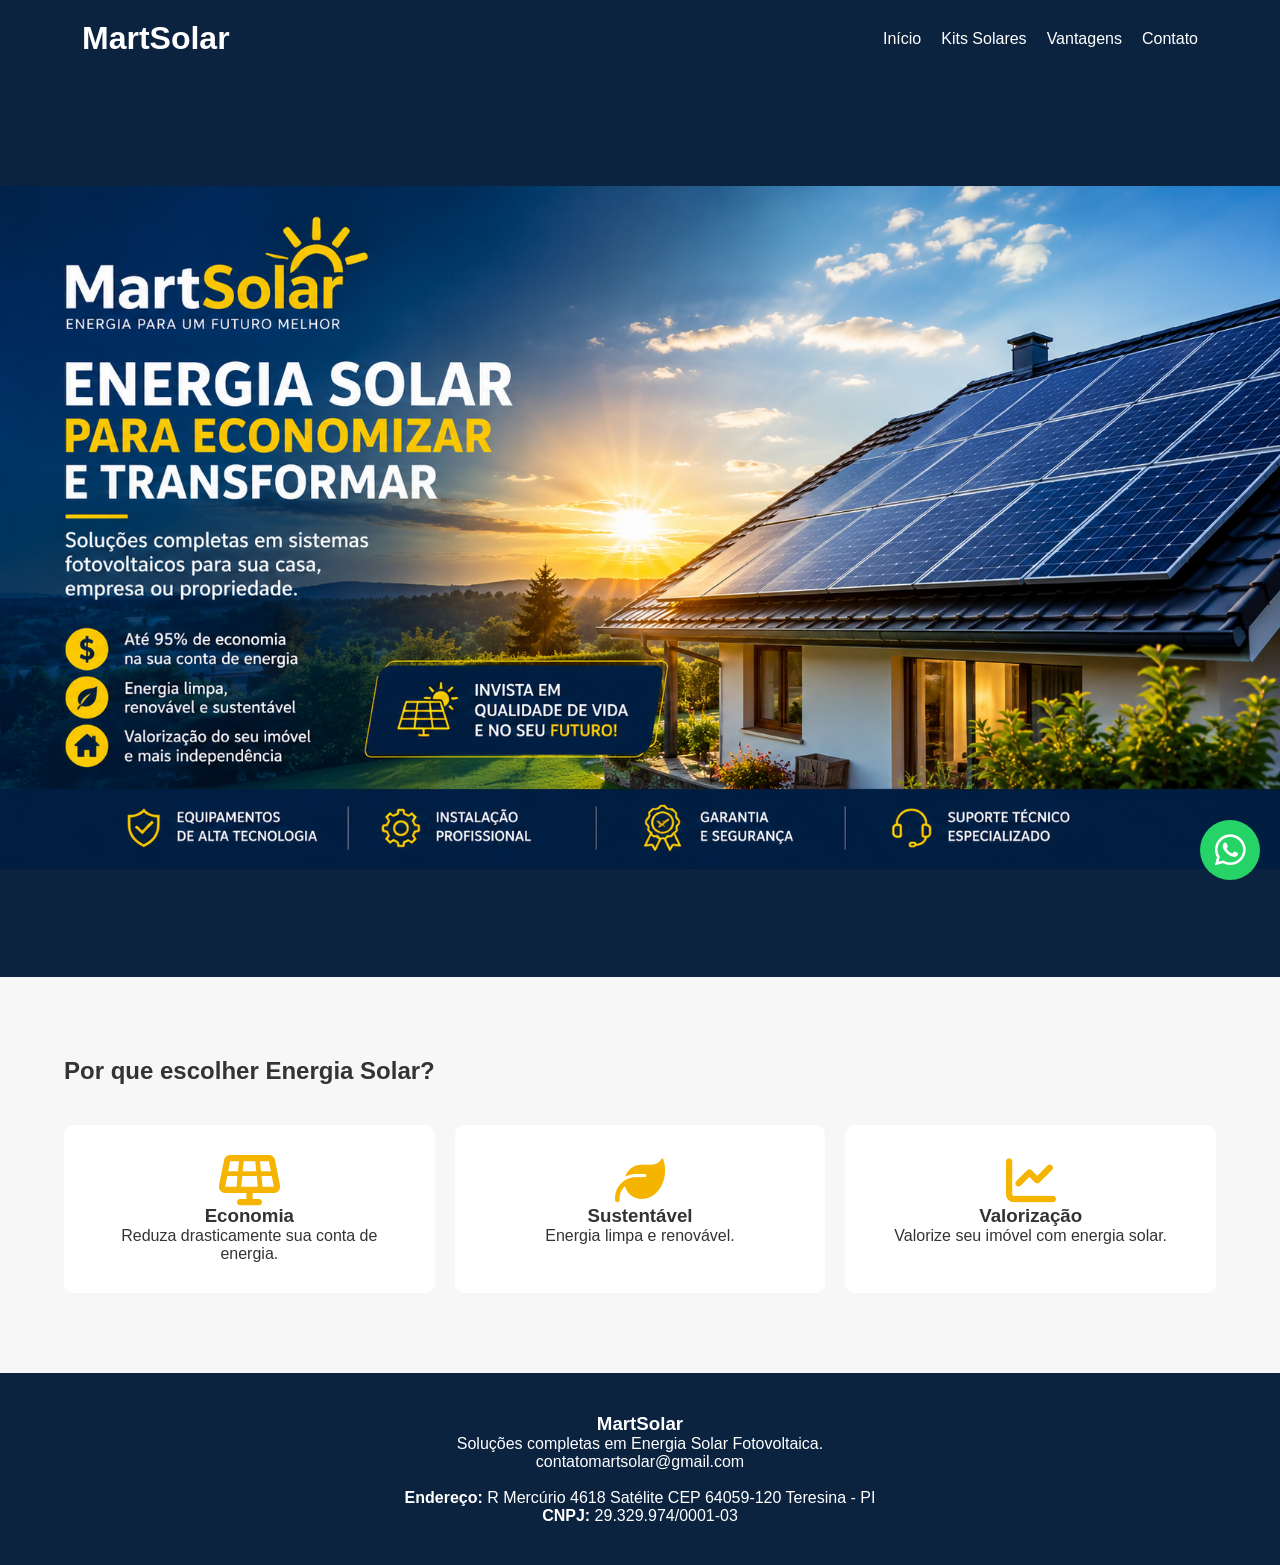
==== index.html @ 5c07a3c1 "Atualiza projeto" ====
<!DOCTYPE html>
<html lang="pt-BR">
<head>
<meta charset="UTF-8">
<meta name="viewport" content="width=device-width, initial-scale=1.0">

<title>MartSolar | Energia Solar Fotovoltaica</title>

<link rel="stylesheet" href="css/style.css">

<link rel="stylesheet"
href="https://cdnjs.cloudflare.com/ajax/libs/font-awesome/6.5.1/css/all.min.css">

</head>
<body>

<header>
    <div class="container">
        <h1>MartSolar</h1>

        <nav>
            <ul>
                <li><a href="#inicio">Início</a></li>
                <li><a href="kits.html">Kits Solares</a></li>
                <li><a href="vantagens.html">Vantagens</a></li>
                <li><a href="contato.html">Contato</a></li>
            </ul>
        </nav>
    </div>
</header>

<section id="inicio" class="banner">
    <div class="overlay">
        <div class="banner-content"></div>
    </div>
</section>

<section id="vantagens" class="vantagens">
    <div class="container">

        <h2>Por que escolher Energia Solar?</h2>

        <div class="cards">

            <div class="card">
                <i class="fas fa-solar-panel"></i>
                <h3>Economia</h3>
                <p>Reduza drasticamente sua conta de energia.</p>
            </div>

            <div class="card">
                <i class="fas fa-leaf"></i>
                <h3>Sustentável</h3>
                <p>Energia limpa e renovável.</p>
            </div>

            <div class="card">
                <i class="fas fa-chart-line"></i>
                <h3>Valorização</h3>
                <p>Valorize seu imóvel com energia solar.</p>
            </div>

        </div>

    </div>
</section>

<footer id="contato">

    <div class="container">

        <h3>MartSolar</h3>

        <p>
            Soluções completas em Energia Solar Fotovoltaica.
        </p>

        <p>
            contatomartsolar@gmail.com
        </p>

        <p>
        <br>   
            <strong>Endereço:</strong> R Mercúrio 4618 Satélite CEP 64059-120 Teresina - PI
        </p>

        <p>
            <strong>CNPJ:</strong> 29.329.974/0001-03
        </p>

    </div>

</footer>

<a
href="https://wa.me/558632118817?text=Olá%20MartSolar"
target="_blank"
class="whatsapp">

<i class="fab fa-whatsapp"></i>

</a>

<script src="js/script.js"></script>

</body>
</html>
---- css/style.css ----
*{
    margin:0;
    padding:0;
    box-sizing:border-box;
}

body{
    font-family:Arial, sans-serif;
    color:#333;
}

.container{
    width:90%;
    max-width:1200px;
    margin:auto;
}

header{
    background:#0c2340;
    color:white;
    padding:20px;
}

header .container{
    display:flex;
    justify-content:space-between;
    align-items:center;
}

nav ul{
    display:flex;
    list-style:none;
    gap:20px;
}

nav a{
    color:white;
    text-decoration:none;
}

.banner{
    min-height: 100vh;
    background-image: url('../imagens/banner-solar.jpg');
    background-position: center center;
    background-repeat: no-repeat;
    background-size: contain;
    background-color: #0C2340;
}

.overlay{
    background:rgba(0,0,0,.5);
    height:100%;
    display:flex;
    align-items:center;
    justify-content:center;
}

.banner-content{
    text-align:center;
    color:white;
}

.banner-content h2{
    font-size:3rem;
}

.banner-content p{
    margin:20px 0;
    font-size:1.2rem;
}

.btn{
    background:#f4b400;
    color:white;
    padding:15px 30px;
    text-decoration:none;
    border-radius:5px;
}

.vantagens{
    padding:80px 0;
    background:#f7f7f7;
}

.cards{
    display:flex;
    gap:20px;
    margin-top:40px;
}

.card{
    flex:1;
    text-align:center;
    background:white;
    padding:30px;
    border-radius:10px;
}

.card i{
    font-size:50px;
    color:#f4b400;
}

.kits{
    padding:80px 0;
}

.kits-page-intro{
    padding:64px 0 0;
    background:#f7f7f7;
    text-align:center;
}

.kits-page-intro h2{
    margin:10px 0;
    color:#0c2340;
    font-size:clamp(30px,4vw,42px);
}

.kits-page-intro p{
    max-width:700px;
    margin:0 auto;
    color:#596575;
    line-height:1.6;
}

.kits-page-list{
    padding-top:36px;
    background:#f7f7f7;
}

.kits-page-list .grid{
    grid-template-columns:repeat(3,minmax(0,1fr));
}

.kits-page-list .produto{
    display:flex;
    flex-direction:column;
    background:white;
}

.kits-page-list .produto img{
    aspect-ratio:16 / 9;
    object-fit:cover;
}

.kits-page-list .produto p{
    flex:1;
    margin:0 20px 12px;
    line-height:1.55;
}

.kits-page-list .produto button{
    align-self:center;
    min-height:46px;
    font:inherit;
    font-weight:bold;
}

.grid{
    display:grid;
    grid-template-columns:repeat(auto-fit,minmax(300px,1fr));
    gap:30px;
}

.produto{
    border:1px solid #ddd;
    border-radius:10px;
    overflow:hidden;
    text-align:center;
}

.produto img{
    width: 100%;
    height: auto;
    border-radius: 8px 8px 0 0;
}

.produto h3{
    margin:15px;
}

.produto span{
    display:block;
    font-size:22px;
    color:#0c2340;
    font-weight:bold;
}

.produto button{
    margin:20px;
    padding:12px 30px;
    background:#f4b400;
    color:white;
    border:none;
    cursor:pointer;
}

footer{
    background:#0c2340;
    color:white;
    text-align:center;
    padding:40px;
}

.vantagens-hero{
    padding:96px 0;
    background:linear-gradient(120deg,#0c2340,#164a68);
    color:white;
}

.vantagens-hero-content{
    max-width:850px;
    text-align:center;
}

.vantagens-eyebrow{
    color:#d79d12;
    font-size:14px;
    font-weight:bold;
    letter-spacing:1px;
    text-transform:uppercase;
}

.vantagens-hero .vantagens-eyebrow{
    color:#ffd15b;
}

.vantagens-hero h2{
    margin:16px 0;
    font-size:clamp(36px,6vw,60px);
    line-height:1.1;
}

.vantagens-hero-content > p:not(.vantagens-hero-note){
    max-width:700px;
    margin:0 auto 28px;
    font-size:18px;
    line-height:1.6;
}

.vantagens-cta{
    display:inline-flex;
    min-height:50px;
    align-items:center;
    justify-content:center;
    gap:10px;
    padding:14px 22px;
    border-radius:6px;
    background:#f4b400;
    color:#0c2340;
    font-weight:bold;
    text-align:center;
    text-decoration:none;
}

.vantagens-cta:hover{
    background:#ffd15b;
}

.vantagens-cta:focus-visible{
    outline:3px solid #fff;
    outline-offset:3px;
}

.vantagens-hero-note{
    margin-top:18px;
    color:#e1e9f1;
    font-size:13px;
    line-height:1.5;
}

.vantagens-beneficios,
.vantagens-estudos{
    padding:76px 0;
}

.vantagens-estudos{
    background:#f7f7f7;
}

.vantagens-section-heading{
    max-width:780px;
    margin:0 auto 36px;
    text-align:center;
}

.vantagens-section-heading h2,
.proposta-layout h2{
    margin:10px 0;
    color:#0c2340;
    font-size:clamp(28px,4vw,38px);
    line-height:1.2;
}

.vantagens-section-heading > p{
    color:#596575;
    line-height:1.6;
}

.vantagens-grid{
    display:grid;
    grid-template-columns:repeat(3,minmax(0,1fr));
    gap:22px;
}

.vantagem-item{
    padding:26px;
    border:1px solid #e3e7eb;
    border-radius:10px;
    background:white;
}

.vantagem-icon{
    display:flex;
    width:48px;
    height:48px;
    align-items:center;
    justify-content:center;
    margin-bottom:16px;
    border-radius:50%;
    background:#fff4d2;
    color:#0c2340;
    font-size:21px;
}

.vantagem-item h3,
.estudo-card h3{
    margin-bottom:10px;
    color:#0c2340;
    font-size:20px;
}

.vantagem-item p,
.estudo-card p,
.proposta-layout p{
    color:#596575;
    line-height:1.65;
}

.estudos-grid{
    display:grid;
    grid-template-columns:repeat(3,minmax(0,1fr));
    gap:22px;
}

.estudo-card{
    display:flex;
    flex-direction:column;
    align-items:flex-start;
    padding:26px;
    border:1px solid #e3e7eb;
    border-radius:10px;
    background:white;
}

.estudo-label{
    margin-bottom:14px;
    color:#8a6100;
    font-size:12px;
    font-weight:bold;
    letter-spacing:.5px;
    text-transform:uppercase;
}

.estudo-card p{
    flex:1;
    margin-bottom:18px;
}

.estudo-card a{
    color:#0c5d83;
    font-weight:bold;
    line-height:1.5;
    text-decoration-thickness:1px;
    text-underline-offset:3px;
}

.estudos-nota{
    margin-top:20px;
    color:#596575;
    font-size:13px;
    line-height:1.5;
}

.vantagens-proposta{
    padding:64px 0;
    background:#fff4d2;
}

.proposta-layout{
    display:flex;
    align-items:center;
    justify-content:space-between;
    gap:32px;
}

.proposta-layout > div{
    max-width:760px;
}

.proposta-layout .vantagens-cta{
    flex-shrink:0;
}

.orcamento{
    padding:72px 0 80px;
    background:#f7f7f7;
}

.orcamento-intro{
    max-width:680px;
    margin:0 auto 32px;
    text-align:center;
}

.orcamento-eyebrow{
    color:#b47d00;
    font-size:14px;
    font-weight:bold;
    text-transform:uppercase;
    letter-spacing:1px;
}

.orcamento-intro h2{
    margin:10px 0;
    color:#0c2340;
    font-size:36px;
}

.orcamento-intro p{
    line-height:1.6;
}

.orcamento-form{
    max-width:760px;
    margin:auto;
    padding:32px;
    background:white;
    border:1px solid #e3e7eb;
    border-radius:12px;
    box-shadow:0 8px 28px rgba(12,35,64,.08);
}

.form-grid{
    display:grid;
    grid-template-columns:repeat(2,minmax(0,1fr));
    gap:20px;
}

.form-field{
    display:flex;
    flex-direction:column;
    gap:8px;
}

.form-field-full{
    grid-column:1 / -1;
}

.form-field label{
    color:#0c2340;
    font-size:15px;
    font-weight:bold;
}

.form-field label span{
    color:#667085;
    font-weight:normal;
}

.form-field input,
.form-field select,
.form-field textarea{
    width:100%;
    min-height:48px;
    padding:12px 14px;
    border:1px solid #cbd2d9;
    border-radius:6px;
    background:white;
    color:#333;
    font:inherit;
}

.form-field textarea{
    min-height:112px;
    resize:vertical;
}

.form-field input:focus,
.form-field select:focus,
.form-field textarea:focus{
    outline:3px solid rgba(244,180,0,.28);
    border-color:#b47d00;
}

.form-notice{
    margin:22px 0 16px;
    color:#596575;
    font-size:14px;
    line-height:1.5;
}

.orcamento-submit{
    display:flex;
    width:100%;
    min-height:52px;
    align-items:center;
    justify-content:center;
    gap:10px;
    padding:12px 20px;
    border:0;
    border-radius:6px;
    background:#25d366;
    color:#fff;
    font:inherit;
    font-weight:bold;
    cursor:pointer;
}

.orcamento-submit:hover{
    background:#1eae55;
}

.orcamento-submit:focus-visible{
    outline:3px solid #0c2340;
    outline-offset:3px;
}

.whatsapp{
    position:fixed;
    bottom:20px;
    right:20px;
    width:60px;
    height:60px;
    background:#25d366;
    color:white;
    border-radius:50%;
    display:flex;
    align-items:center;
    justify-content:center;
    font-size:35px;
    text-decoration:none;
    z-index:999;
}

@media (max-width: 768px){
    header{
        padding:18px 0;
    }

    header .container{
        flex-direction:column;
        gap:16px;
    }

    nav{
        width:100%;
    }

    nav ul{
        justify-content:center;
        flex-wrap:wrap;
        gap:8px 18px;
    }

    nav a{
        display:block;
        padding:8px 0;
    }

    .banner{
        min-height:65vh;
        min-height:65svh;
    }

    .overlay{
        min-height:inherit;
    }

    .vantagens,
    .kits,
    .kits-page-intro,
    .kits-page-list,
    .orcamento,
    .vantagens-beneficios,
    .vantagens-estudos{
        padding:56px 0;
    }

    .vantagens-hero{
        padding:72px 0;
    }

    .cards{
        flex-direction:column;
        gap:16px;
        margin-top:28px;
    }

    .vantagens-grid,
    .estudos-grid{
        grid-template-columns:repeat(2,minmax(0,1fr));
    }

    .grid{
        grid-template-columns:minmax(0,1fr);
        gap:20px;
    }

    .kits-page-list .grid{
        grid-template-columns:minmax(0,1fr);
    }

    footer{
        padding:32px 16px;
    }

    .whatsapp{
        width:54px;
        height:54px;
        right:16px;
        bottom:16px;
        font-size:30px;
    }
}

@media (max-width: 480px){
    .container{
        width:92%;
    }

    header h1{
        font-size:26px;
    }

    nav ul{
        gap:4px 14px;
    }

    nav a{
        font-size:14px;
    }

    .vantagens,
    .kits,
    .kits-page-intro,
    .kits-page-list,
    .orcamento,
    .vantagens-beneficios,
    .vantagens-estudos{
        padding:44px 0;
    }

    .vantagens-hero{
        padding:56px 0;
    }

    .vantagens-hero h2{
        font-size:36px;
    }

    .vantagens-hero-content > p:not(.vantagens-hero-note){
        font-size:16px;
    }

    .vantagens-cta{
        width:100%;
    }

    .vantagens-grid,
    .estudos-grid{
        grid-template-columns:minmax(0,1fr);
        gap:16px;
    }

    .vantagem-item,
    .estudo-card{
        padding:22px;
    }

    .proposta-layout{
        align-items:stretch;
        flex-direction:column;
        gap:20px;
    }

    .vantagens h2,
    .kits h2{
        font-size:25px;
        line-height:1.25;
        text-align:center;
    }

    .card{
        padding:24px 18px;
    }

    .produto button{
        min-height:44px;
        margin:16px;
    }

    footer .container{
        width:100%;
    }

    footer p{
        margin-top:12px;
        line-height:1.5;
        overflow-wrap:anywhere;
    }

    .orcamento-intro h2{
        font-size:28px;
    }

    .orcamento-form{
        padding:22px 18px;
    }

    .form-grid{
        grid-template-columns:minmax(0,1fr);
        gap:16px;
    }

    .form-field-full{
        grid-column:auto;
    }
}
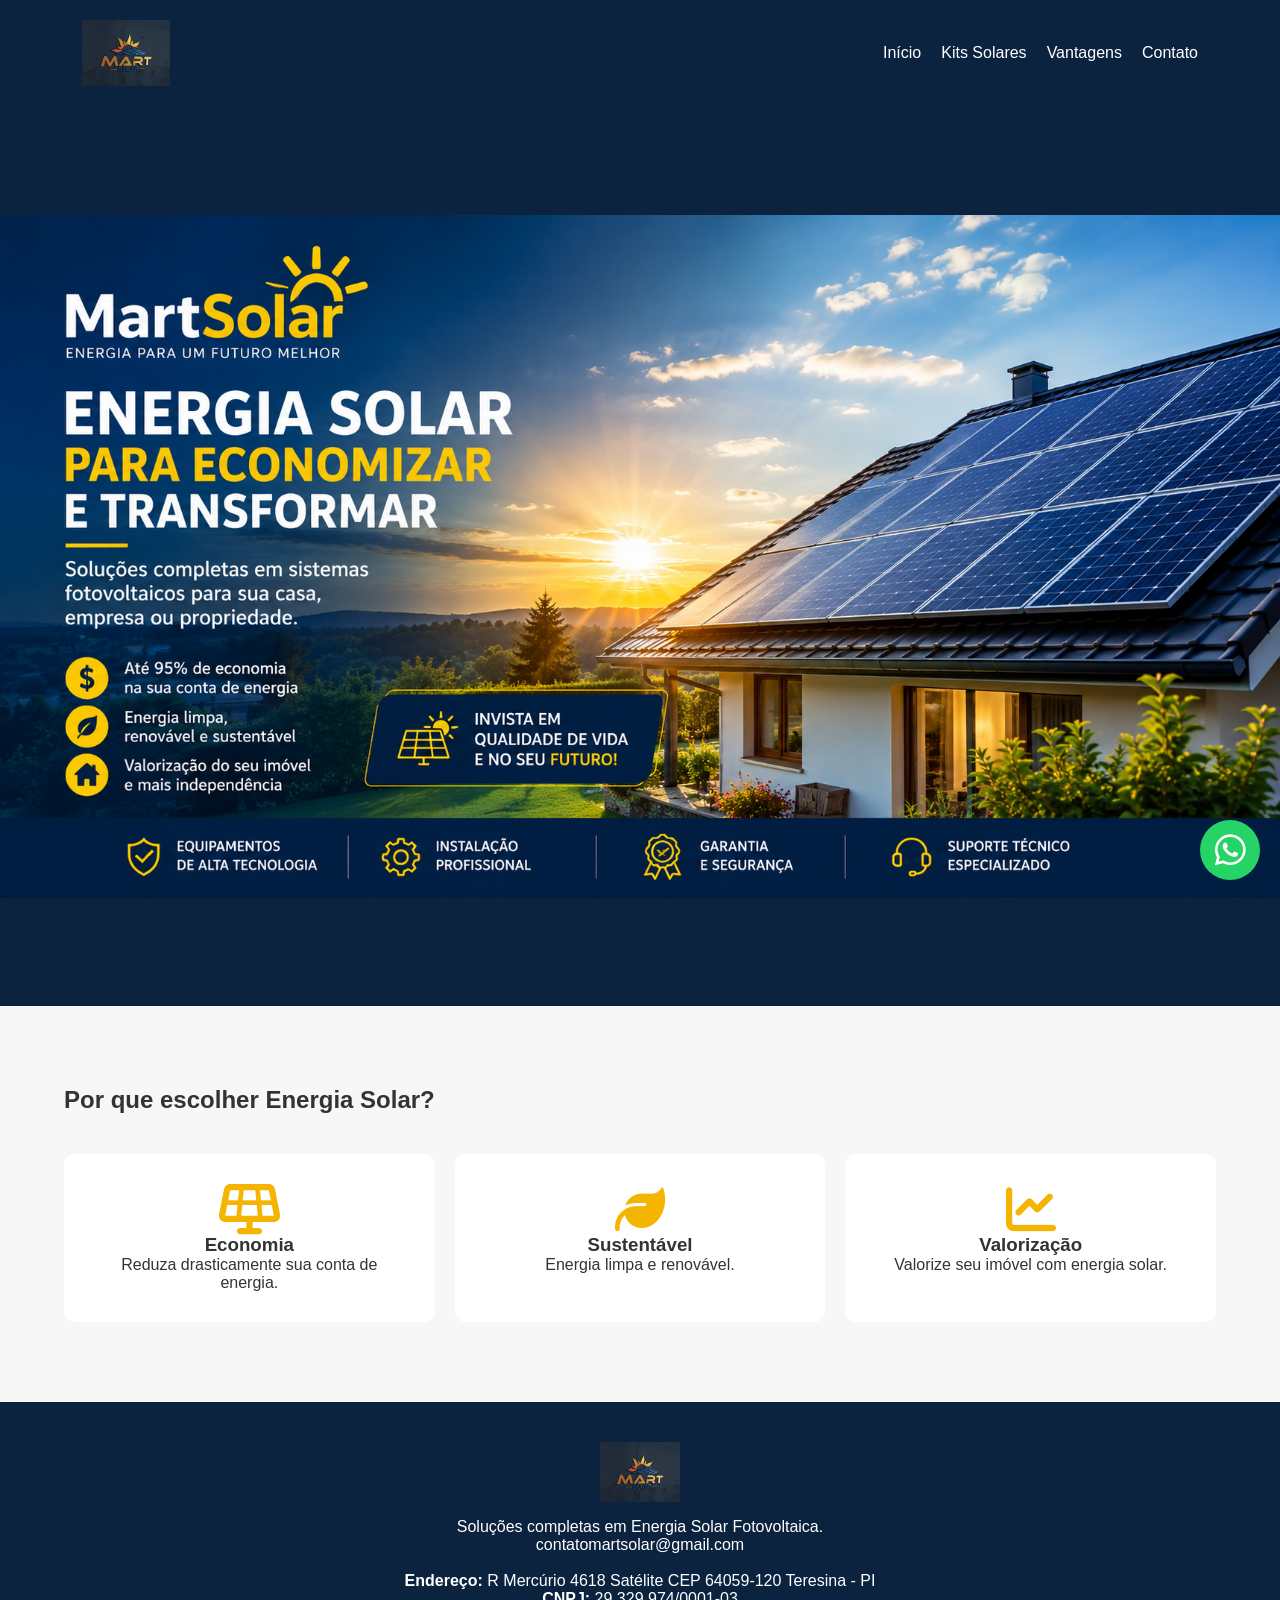
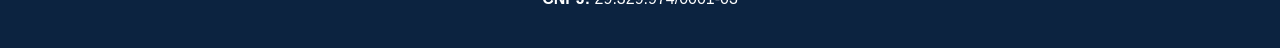
==== commit 58cda261: "Atualiza projeto" ====
--- a/index.html
+++ b/index.html
@@ -5,6 +5,7 @@
 <meta name="viewport" content="width=device-width, initial-scale=1.0">
 
 <title>MartSolar | Energia Solar Fotovoltaica</title>
+<link rel="icon" type="image/jpeg" href="imagens/logo.jpg.jpeg">
 
 <link rel="stylesheet" href="css/style.css">
 
@@ -16,7 +17,7 @@
 
 <header>
     <div class="container">
-        <h1>MartSolar</h1>
+        <h1 class="site-title"><a href="index.html#inicio"><img src="imagens/logo.jpg.jpeg" alt="MartSolar - Início"></a></h1>
 
         <nav>
             <ul>
@@ -69,7 +70,7 @@
 
     <div class="container">
 
-        <h3>MartSolar</h3>
+        <h3 class="footer-brand"><img src="imagens/logo.jpg.jpeg" alt="MartSolar"></h3>
 
         <p>
             Soluções completas em Energia Solar Fotovoltaica.
--- a/css/style.css
+++ b/css/style.css
@@ -25,6 +25,32 @@
     display:flex;
     justify-content:space-between;
     align-items:center;
+}
+
+.site-title{
+    line-height:0;
+}
+
+.site-title a{
+    display:inline-block;
+}
+
+.site-title img{
+    display:block;
+    width:88px;
+    height:66px;
+    object-fit:contain;
+}
+
+.footer-brand{
+    margin-bottom:16px;
+    line-height:0;
+}
+
+.footer-brand img{
+    width:80px;
+    height:60px;
+    object-fit:contain;
 }
 
 nav ul{
@@ -630,8 +656,9 @@
         width:92%;
     }
 
-    header h1{
-        font-size:26px;
+    .site-title img{
+        width:76px;
+        height:57px;
     }
 
     nav ul{
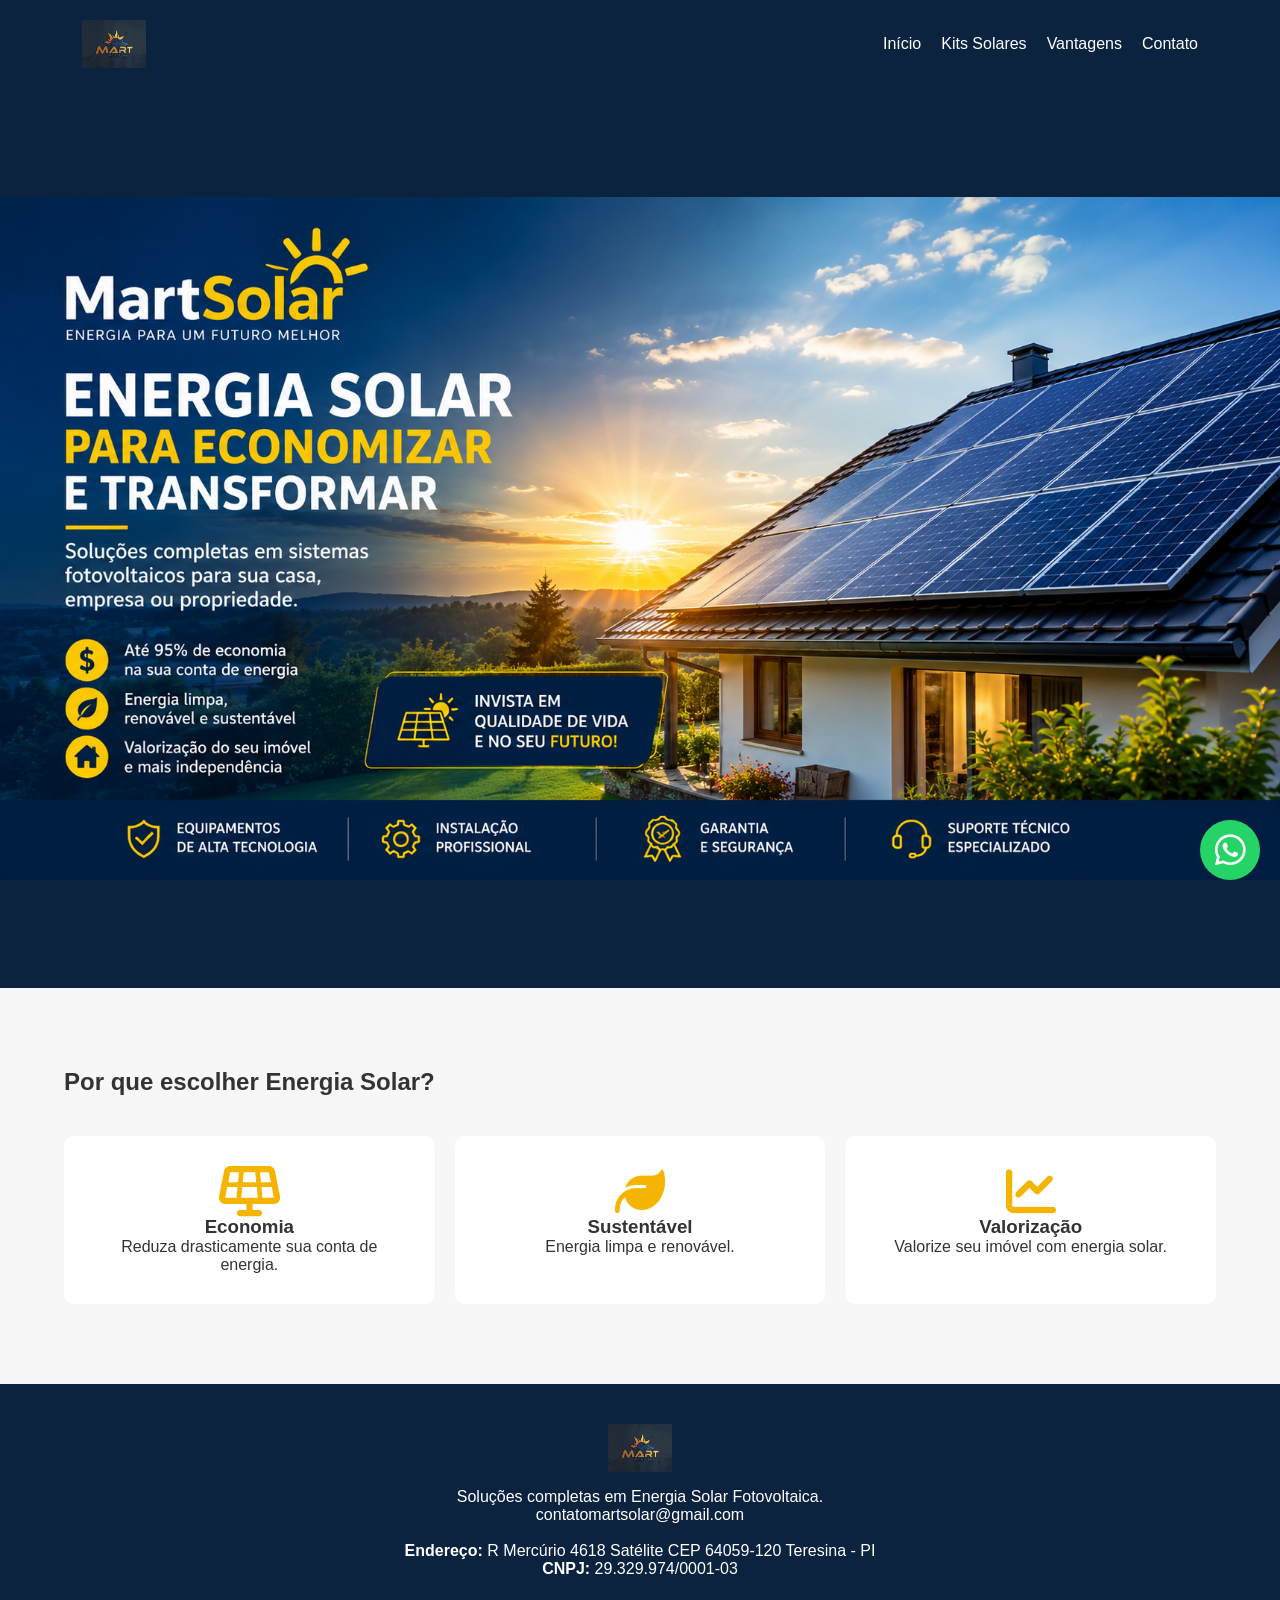
==== commit 5b3efa80: "Atualiza projeto" ====
--- a/index.html
+++ b/index.html
@@ -17,7 +17,7 @@
 
 <header>
     <div class="container">
-        <h1 class="site-title"><a href="index.html#inicio"><img src="imagens/logo.jpg.jpeg" alt="MartSolar - Início"></a></h1>
+        <h1 class="site-title"><a href="index.html#inicio"><img src="imagens/logo.jpg.jpeg" width="64" height="48" alt="MartSolar - Início"></a></h1>
 
         <nav>
             <ul>
@@ -70,7 +70,7 @@
 
     <div class="container">
 
-        <h3 class="footer-brand"><img src="imagens/logo.jpg.jpeg" alt="MartSolar"></h3>
+        <h3 class="footer-brand"><img src="imagens/logo.jpg.jpeg" width="64" height="48" alt="MartSolar"></h3>
 
         <p>
             Soluções completas em Energia Solar Fotovoltaica.
--- a/css/style.css
+++ b/css/style.css
@@ -37,8 +37,9 @@
 
 .site-title img{
     display:block;
-    width:88px;
-    height:66px;
+    width:64px;
+    max-width:100%;
+    height:48px;
     object-fit:contain;
 }
 
@@ -48,8 +49,9 @@
 }
 
 .footer-brand img{
-    width:80px;
-    height:60px;
+    width:64px;
+    max-width:100%;
+    height:48px;
     object-fit:contain;
 }
 
@@ -657,8 +659,8 @@
     }
 
     .site-title img{
-        width:76px;
-        height:57px;
+        width:56px;
+        height:42px;
     }
 
     nav ul{
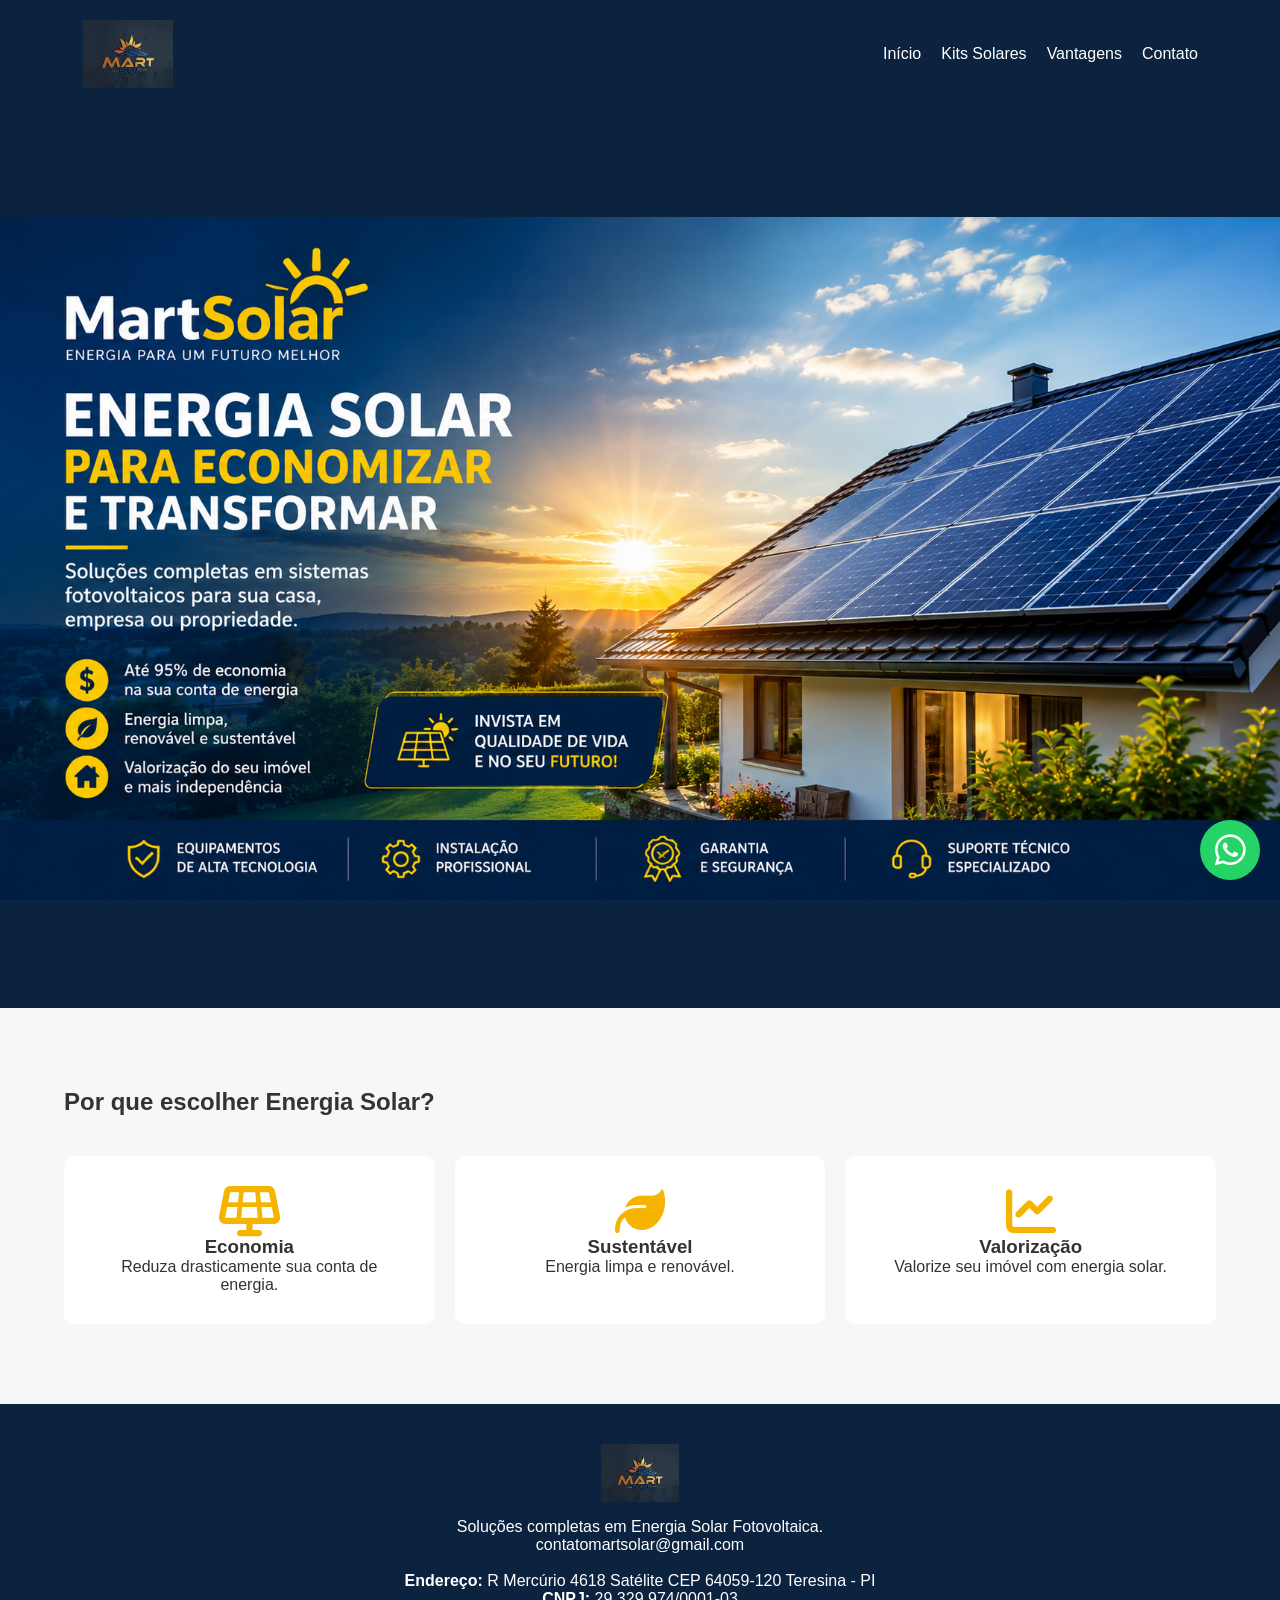
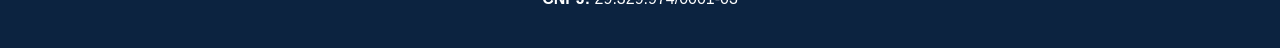
==== commit 6baa28b7: "Atualiza projeto" ====
--- a/index.html
+++ b/index.html
@@ -17,7 +17,7 @@
 
 <header>
     <div class="container">
-        <h1 class="site-title"><a href="index.html#inicio"><img src="imagens/logo.jpg.jpeg" width="64" height="48" alt="MartSolar - Início"></a></h1>
+        <h1 class="site-title"><a href="index.html#inicio"><img src="imagens/logo.jpg.jpeg" width="78" height="58" alt="MartSolar - Início"></a></h1>
 
         <nav>
             <ul>
@@ -70,7 +70,7 @@
 
     <div class="container">
 
-        <h3 class="footer-brand"><img src="imagens/logo.jpg.jpeg" width="64" height="48" alt="MartSolar"></h3>
+        <h3 class="footer-brand"><img src="imagens/logo.jpg.jpeg" width="78" height="58" alt="MartSolar"></h3>
 
         <p>
             Soluções completas em Energia Solar Fotovoltaica.
--- a/css/style.css
+++ b/css/style.css
@@ -27,20 +27,28 @@
     align-items:center;
 }
 
-.site-title{
+header .site-title{
     line-height:0;
-}
-
-.site-title a{
-    display:inline-block;
-}
-
-.site-title img{
+    margin-right:20px;
+}
+
+header .site-title a{
+    display:inline-flex;
+    align-items:center;
+    justify-content:center;
+}
+
+header .site-title img{
     display:block;
-    width:64px;
+    width:92px;
     max-width:100%;
-    height:48px;
+    height:68px;
     object-fit:contain;
+    transition:transform .2s ease;
+}
+
+header .site-title a:hover img{
+    transform:scale(1.05);
 }
 
 .footer-brand{
@@ -49,9 +57,9 @@
 }
 
 .footer-brand img{
-    width:64px;
+    width:78px;
     max-width:100%;
-    height:48px;
+    height:58px;
     object-fit:contain;
 }
 
@@ -168,7 +176,7 @@
 }
 
 .kits-page-list .produto img{
-    aspect-ratio:16 / 9;
+    aspect-ratio:4 / 3;
     object-fit:cover;
 }
 
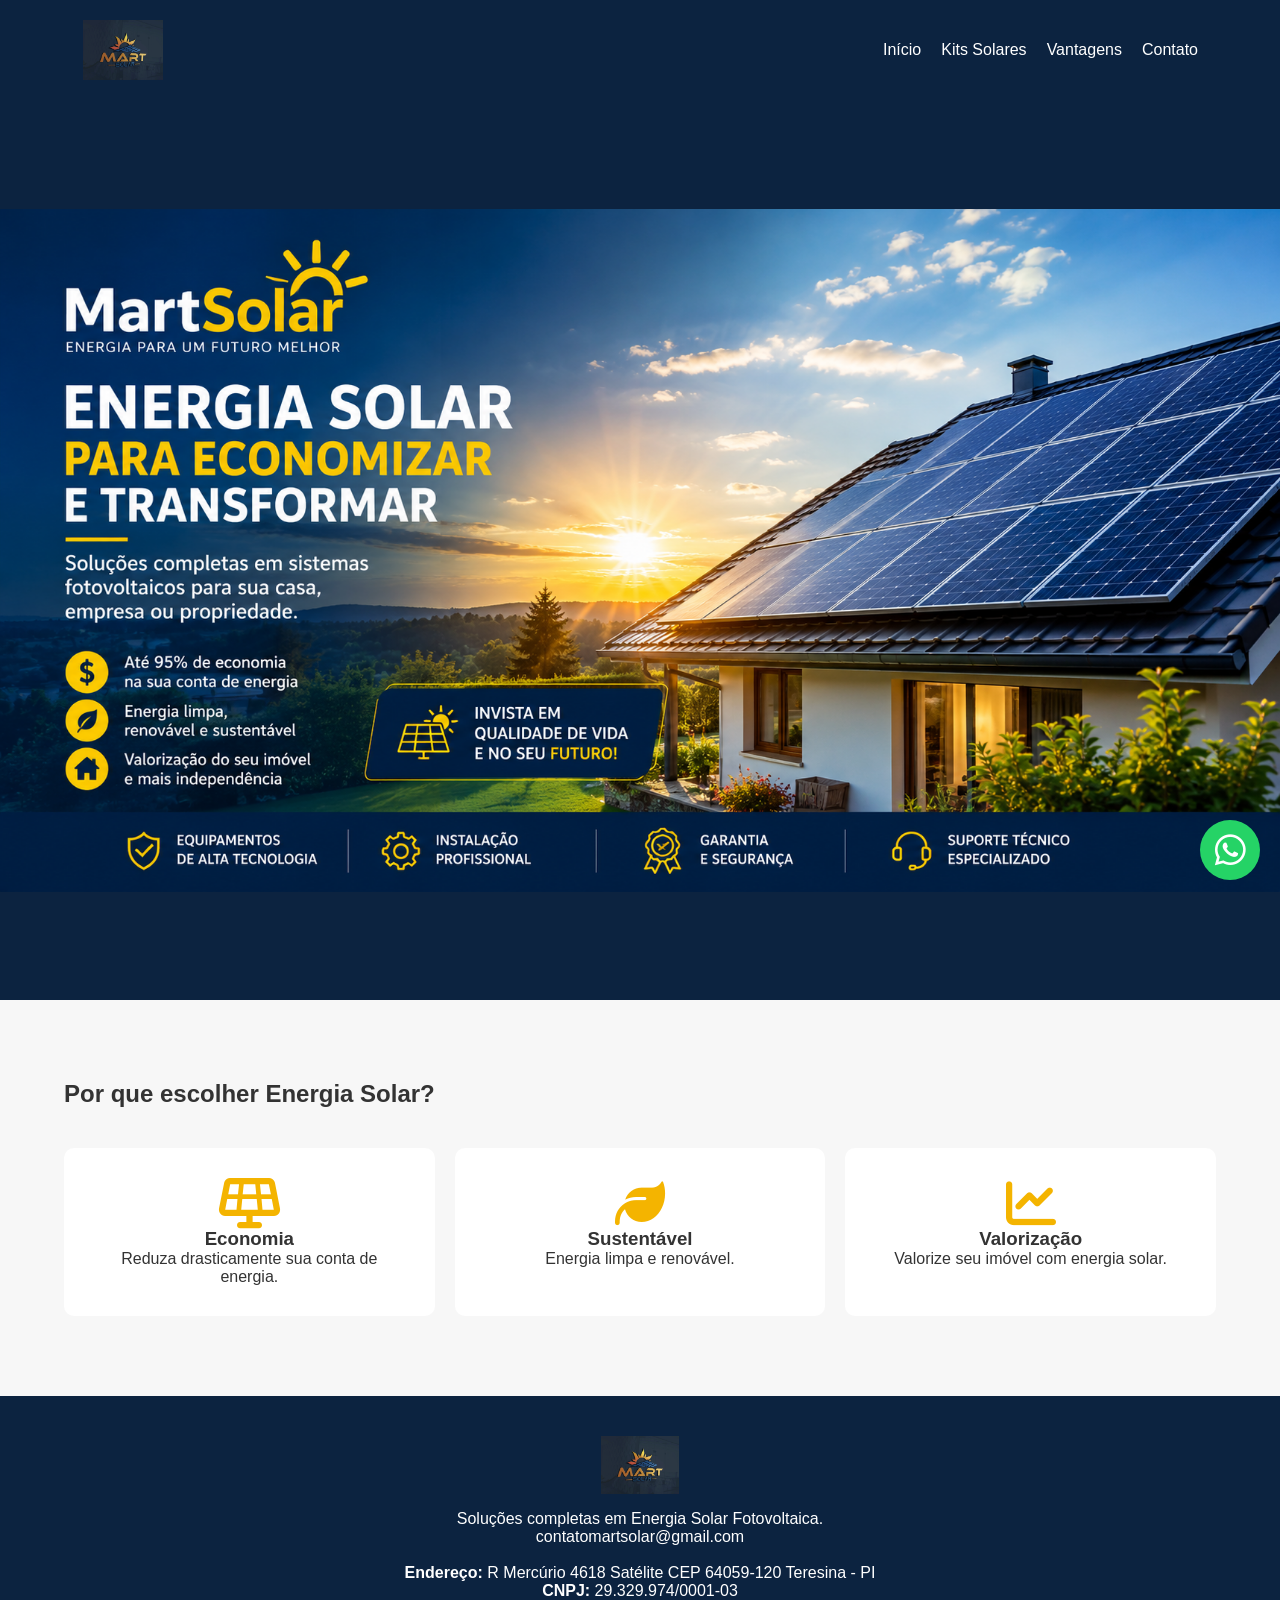
==== commit b2c67f81: "Atualiza projeto" ====
--- a/index.html
+++ b/index.html
@@ -5,7 +5,7 @@
 <meta name="viewport" content="width=device-width, initial-scale=1.0">
 
 <title>MartSolar | Energia Solar Fotovoltaica</title>
-<link rel="icon" type="image/jpeg" href="imagens/logo.jpg.jpeg">
+<link rel="icon" type="image/jpeg" href="imagens/logo.jpeg">
 
 <link rel="stylesheet" href="css/style.css">
 
@@ -17,7 +17,7 @@
 
 <header>
     <div class="container">
-        <h1 class="site-title"><a href="index.html#inicio"><img src="imagens/logo.jpg.jpeg" width="78" height="58" alt="MartSolar - Início"></a></h1>
+        <h1 class="site-title"><a href="index.html#inicio"><img src="imagens/logo.jpeg" width="82" height="60" alt="MartSolar - Início"></a></h1>
 
         <nav>
             <ul>
@@ -70,7 +70,7 @@
 
     <div class="container">
 
-        <h3 class="footer-brand"><img src="imagens/logo.jpg.jpeg" width="78" height="58" alt="MartSolar"></h3>
+        <h3 class="footer-brand"><img src="imagens/logo.jpeg" width="78" height="58" alt="MartSolar"></h3>
 
         <p>
             Soluções completas em Energia Solar Fotovoltaica.
--- a/css/style.css
+++ b/css/style.css
@@ -27,28 +27,22 @@
     align-items:center;
 }
 
-header .site-title{
+.site-title{
     line-height:0;
-    margin-right:20px;
-}
-
-header .site-title a{
-    display:inline-flex;
-    align-items:center;
-    justify-content:center;
-}
-
-header .site-title img{
+    margin-right:8px;
+}
+
+.site-title a{
+    display:inline-block;
+}
+
+.site-title img{
     display:block;
-    width:92px;
+    width:82px;
     max-width:100%;
-    height:68px;
+    height:60px;
     object-fit:contain;
-    transition:transform .2s ease;
-}
-
-header .site-title a:hover img{
-    transform:scale(1.05);
+    opacity:0.95;
 }
 
 .footer-brand{
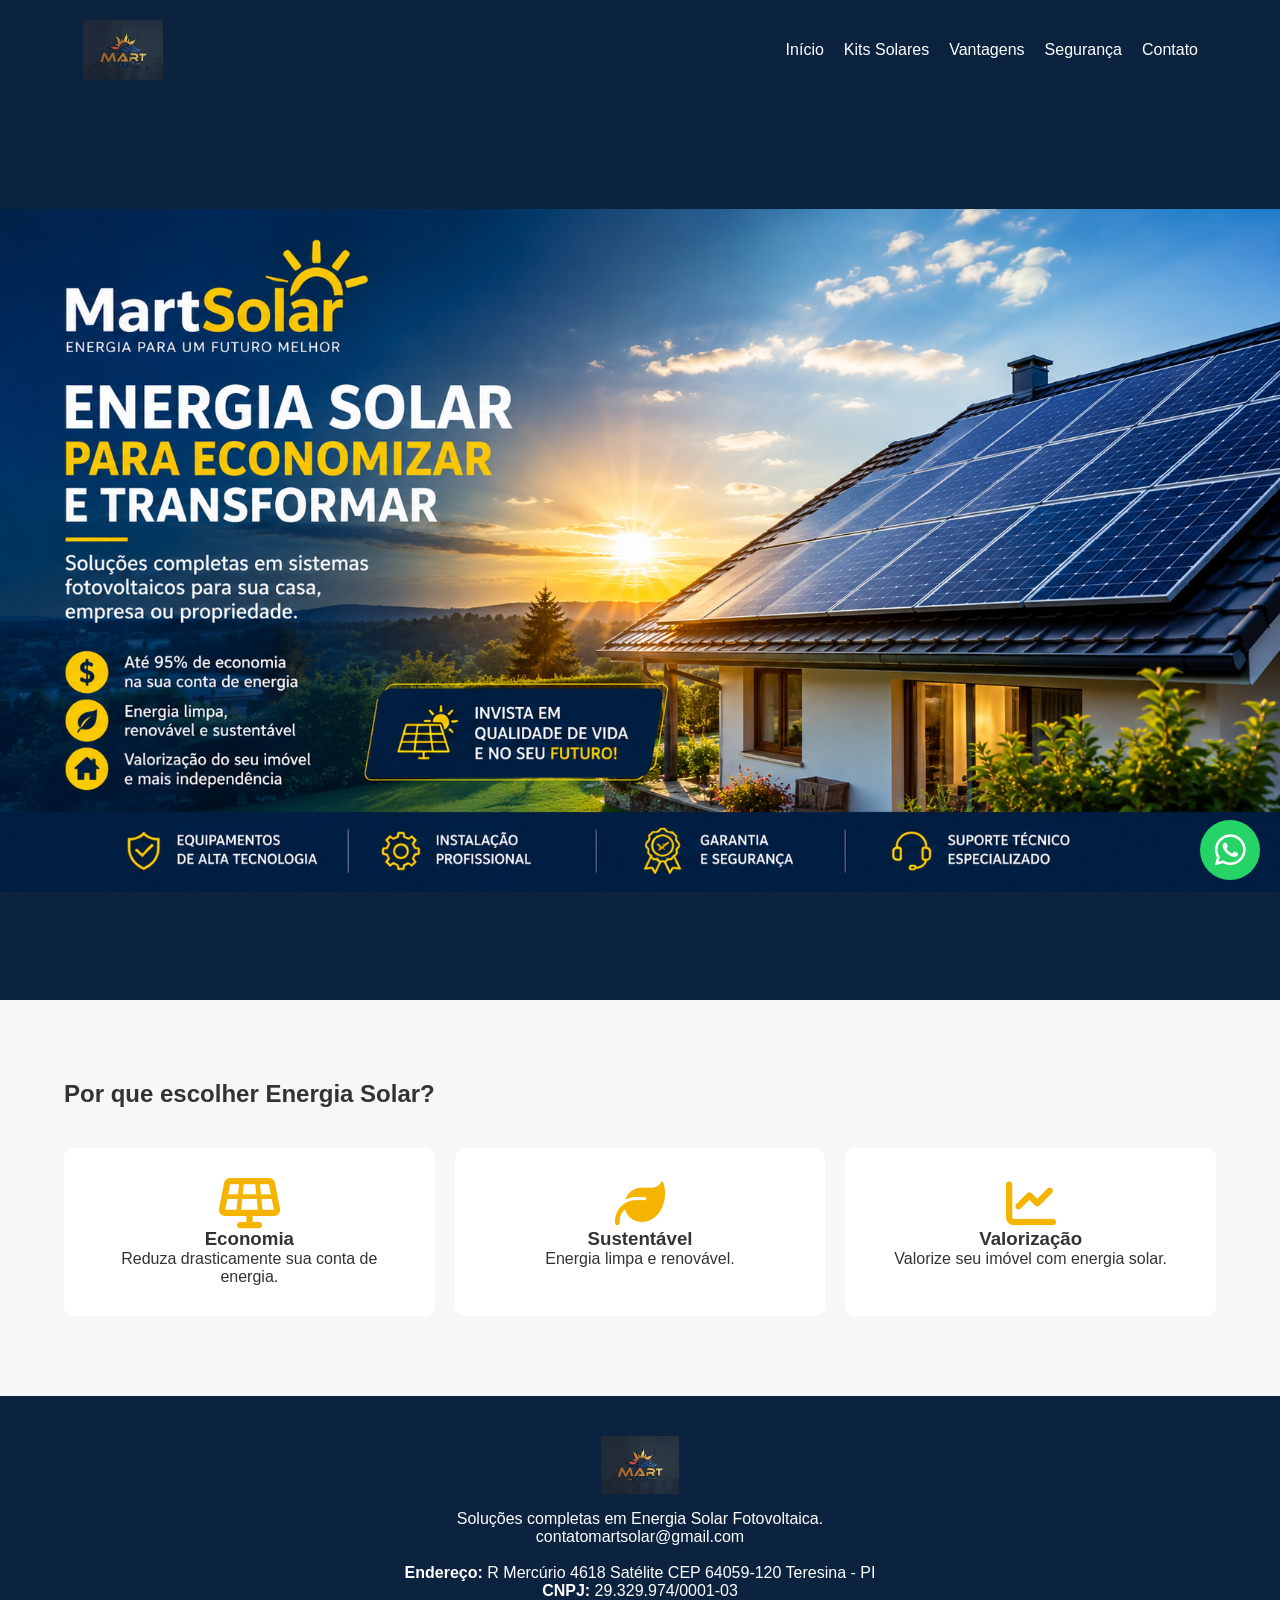
==== commit adcdec2b: "Atualiza projeto" ====
--- a/index.html
+++ b/index.html
@@ -24,6 +24,7 @@
                 <li><a href="#inicio">Início</a></li>
                 <li><a href="kits.html">Kits Solares</a></li>
                 <li><a href="vantagens.html">Vantagens</a></li>
+                <li><a href="seguranca.html">Segurança</a></li>
                 <li><a href="contato.html">Contato</a></li>
             </ul>
         </nav>
--- a/css/style.css
+++ b/css/style.css
@@ -431,6 +431,276 @@
 
 .proposta-layout .vantagens-cta{
     flex-shrink:0;
+}
+
+.seguranca-hero{
+    padding:96px 0 72px;
+    background:linear-gradient(120deg,#0c2340,#123d5e 55%,#0a5f7a);
+    color:white;
+}
+
+.seguranca-hero-content{
+    max-width:900px;
+    text-align:center;
+    margin:auto;
+}
+
+.seguranca-eyebrow{
+    display:inline-block;
+    margin-bottom:16px;
+    color:#ffd15b;
+    font-size:13px;
+    font-weight:bold;
+    letter-spacing:1px;
+    text-transform:uppercase;
+}
+
+.seguranca-hero h2{
+    margin:0 0 20px;
+    font-size:clamp(32px,5vw,56px);
+    line-height:1.12;
+}
+
+.seguranca-hero p{
+    max-width:720px;
+    margin:0 auto 28px;
+    color:#e3edf8;
+    font-size:18px;
+    line-height:1.7;
+}
+
+.seguranca-cta{
+    display:inline-flex;
+    align-items:center;
+    justify-content:center;
+    min-height:50px;
+    padding:14px 22px;
+    border-radius:6px;
+    background:#f4b400;
+    color:#0c2340;
+    font-weight:bold;
+    text-decoration:none;
+}
+
+.seguranca-cta:hover{
+    background:#ffd15b;
+}
+
+.seguranca-section{
+    padding:72px 0;
+}
+
+.seguranca-section--muted{
+    background:#f7f7f7;
+}
+
+.seguranca-section-heading{
+    max-width:760px;
+    margin:0 auto 30px;
+    text-align:center;
+}
+
+.seguranca-section-heading h2{
+    margin:10px 0 14px;
+    color:#0c2340;
+    font-size:clamp(28px,4vw,40px);
+}
+
+.seguranca-section-heading p{
+    color:#596575;
+    line-height:1.7;
+}
+
+.seguranca-grid{
+    display:grid;
+    grid-template-columns:repeat(4,minmax(0,1fr));
+    gap:22px;
+}
+
+.seguranca-card{
+    padding:26px 22px;
+    border:1px solid #e4e9ee;
+    border-radius:12px;
+    background:white;
+    box-shadow:0 8px 20px rgba(12,35,64,.04);
+}
+
+.seguranca-icon{
+    display:flex;
+    width:52px;
+    height:52px;
+    align-items:center;
+    justify-content:center;
+    margin-bottom:18px;
+    border-radius:12px;
+    background:#fff4d2;
+    color:#0c2340;
+    font-size:22px;
+}
+
+.seguranca-card h3{
+    margin-bottom:10px;
+    color:#0c2340;
+    font-size:20px;
+}
+
+.seguranca-card p,
+.seguranca-card li,
+.seguranca-stage p,
+.seguranca-list li,
+.seguranca-faq p{
+    color:#596575;
+    line-height:1.65;
+}
+
+.seguranca-two-col{
+    display:grid;
+    grid-template-columns:1.1fr .9fr;
+    gap:28px;
+    align-items:center;
+}
+
+.seguranca-visual,
+.seguranca-visual img{
+    width:100%;
+    border-radius:16px;
+}
+
+.seguranca-visual{
+    overflow:hidden;
+    border:1px solid #dfe6ec;
+    box-shadow:0 12px 30px rgba(12,35,64,.08);
+}
+
+.seguranca-visual img{
+    display:block;
+    height:420px;
+    object-fit:cover;
+}
+
+.seguranca-list{
+    margin:0;
+    padding-left:18px;
+}
+
+.seguranca-list li + li{
+    margin-top:10px;
+}
+
+.seguranca-stage-grid{
+    display:grid;
+    grid-template-columns:repeat(3,minmax(0,1fr));
+    gap:22px;
+}
+
+.seguranca-stage{
+    padding:26px;
+    border:1px solid #e4e9ee;
+    border-radius:12px;
+    background:white;
+}
+
+.seguranca-stage h3{
+    margin:12px 0 10px;
+    color:#0c2340;
+    font-size:22px;
+}
+
+.seguranca-stage .stage-tag{
+    display:inline-flex;
+    align-items:center;
+    justify-content:center;
+    min-width:100px;
+    padding:6px 10px;
+    border-radius:999px;
+    background:#eaf6ff;
+    color:#0c5d83;
+    font-size:12px;
+    font-weight:bold;
+    letter-spacing:.5px;
+    text-transform:uppercase;
+}
+
+.seguranca-checklist{
+    list-style:none;
+    display:grid;
+    grid-template-columns:repeat(2,minmax(0,1fr));
+    gap:14px 18px;
+    padding:0;
+    margin:0;
+}
+
+.seguranca-checklist li{
+    display:flex;
+    align-items:flex-start;
+    gap:10px;
+    padding:14px 16px;
+    background:white;
+    border:1px solid #e4e9ee;
+    border-radius:10px;
+    color:#2d3a49;
+    line-height:1.5;
+}
+
+.seguranca-checklist li::before{
+    content:"✓";
+    display:inline-flex;
+    align-items:center;
+    justify-content:center;
+    width:22px;
+    height:22px;
+    margin-top:1px;
+    border-radius:50%;
+    background:#e4f9e7;
+    color:#157347;
+    font-weight:bold;
+}
+
+.seguranca-faq{
+    max-width:900px;
+    margin:0 auto;
+    display:grid;
+    gap:18px;
+}
+
+.seguranca-faq article{
+    padding:22px 24px;
+    border:1px solid #e4e9ee;
+    border-left:5px solid #f4b400;
+    border-radius:12px;
+    background:white;
+}
+
+.seguranca-faq h3{
+    margin:0 0 8px;
+    color:#0c2340;
+    font-size:20px;
+}
+
+.seguranca-faq p{
+    margin:0;
+}
+
+@media (max-width: 900px){
+    .seguranca-grid{
+        grid-template-columns:repeat(2,minmax(0,1fr));
+    }
+
+    .seguranca-two-col,
+    .seguranca-stage-grid{
+        grid-template-columns:1fr;
+    }
+}
+
+@media (max-width: 640px){
+    .seguranca-grid,
+    .seguranca-checklist{
+        grid-template-columns:1fr;
+    }
+
+    .seguranca-hero p{
+        font-size:16px;
+    }
 }
 
 .orcamento{
